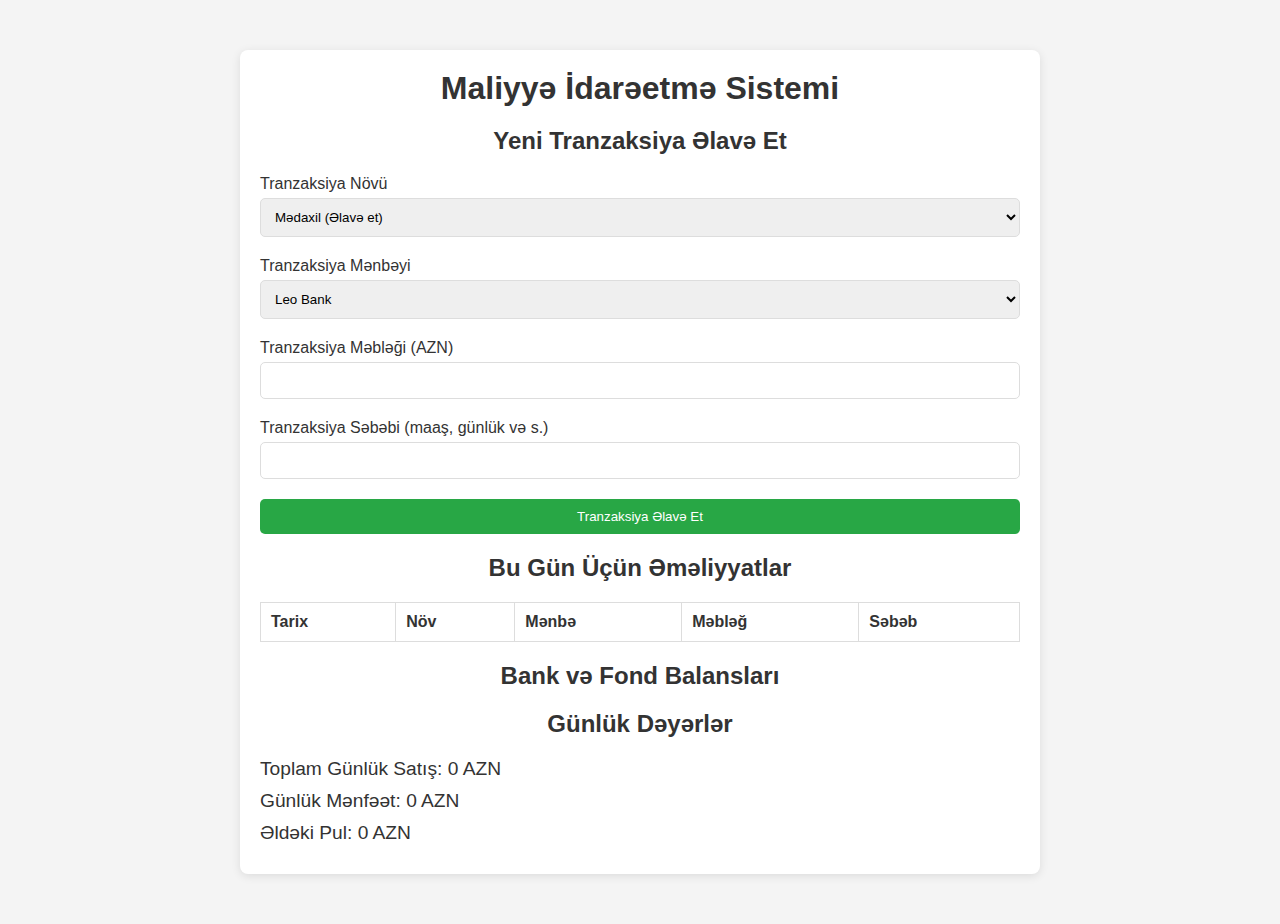
==== finance.html @ 4d528b2e "Update finance.html" ====
<!DOCTYPE html>
<html lang="az">
<head>
    <meta charset="UTF-8">
    <meta name="viewport" content="width=device-width, initial-scale=1.0">
    <title>Maliyyə İdarəetmə Sistemi</title>
    <link rel="stylesheet" href="finance.css">
</head>
<body>
    <div class="container">
        <h1>Maliyyə İdarəetmə Sistemi</h1>

        <!-- Hissə 1: Yeni Tranzaksiya Əlavə Et -->
        <section id="add-transaction">
            <h2>Yeni Tranzaksiya Əlavə Et</h2>
            <form id="transaction-form">
                <label for="transaction-type">Tranzaksiya Növü</label>
                <select id="transaction-type" required>
                    <option value="Deposit">Mədaxil (Əlavə et)</option>
                    <option value="Withdrawal">Məxaric (Çıxart)</option>
                </select>

                <label for="transaction-source">Tranzaksiya Mənbəyi</label>
                <select id="transaction-source" required>
                    <option value="Leo Bank">Leo Bank</option>
                    <option value="Kapital Bank">Kapital Bank</option>
                    <option value="İnv. Fund">İnv. Fond</option>
                    <option value="Fond Gəlirləri">Fond Gəlirləri</option>
                    <option value="Dövriyyə">Dövriyyə</option>
                    <option value="Qutu">Qutu (Nağd Pul Ehtiyatı)</option>
                    <option value="Bazar">Bazar (Market Ehtiyatı)</option>
                </select>

                <label for="transaction-amount">Tranzaksiya Məbləği (AZN)</label>
                <input type="number" id="transaction-amount" step="0.01" min="0" required>

                <label for="transaction-reason">Tranzaksiya Səbəbi (maaş, günlük və s.)</label>
                <input type="text" id="transaction-reason">

                <button type="submit">Tranzaksiya Əlavə Et</button>
            </form>
        </section>

        <!-- Hissə 2: Bu Gün Üçün Əməliyyatlar -->
        <section id="todays-transactions">
            <h2>Bu Gün Üçün Əməliyyatlar</h2>
            <table id="transactions-table">
                <thead>
                    <tr>
                        <th>Tarix</th>
                        <th>Növ</th>
                        <th>Mənbə</th>
                        <th>Məbləğ</th>
                        <th>Səbəb</th>
                    </tr>
                </thead>
                <tbody id="transactions-body">
                    <!-- Tranzaksiyalar buraya JavaScript ilə əlavə olunacaq -->
                </tbody>
            </table>
        </section>

        <!-- Hissə 3: Bank və Fond Balansları -->
        <section id="balances">
            <h2>Bank və Fond Balansları</h2>
            <ul id="balances-list">
                <!-- Balanslar buraya JavaScript ilə əlavə olunacaq -->
            </ul>
        </section>

        <!-- Hissə 4: Günlük Dəyişən Dəyərlər -->
        <section id="daily-values">
            <h2>Günlük Dəyərlər</h2>
            <p>Toplam Günlük Satış: <span id="daily-sales">0 AZN</span></p>
            <p>Günlük Mənfəət: <span id="daily-profits">0 AZN</span></p>
            <p>Əldəki Pul: <span id="cash-in-hand">0 AZN</span></p>
        </section>
    </div>
    <script src="finance.js"></script>
</body>
</html>
---- finance.css ----
* {
    margin: 0;
    padding: 0;
    box-sizing: border-box;
}

body {
    font-family: Arial, sans-serif;
    background-color: #f4f4f4;
    color: #333;
}

.container {
    max-width: 800px;
    margin: 50px auto;
    background: white;
    padding: 20px;
    border-radius: 8px;
    box-shadow: 0 2px 10px rgba(0, 0, 0, 0.1);
}

h1, h2 {
    text-align: center;
    margin-bottom: 20px;
}

form {
    display: flex;
    flex-direction: column;
}

label {
    margin-bottom: 5px;
}

input, select, button {
    padding: 10px;
    margin-bottom: 20px;
    border-radius: 5px;
    border: 1px solid #ddd;
}

button {
    background-color: #28a745;
    color: white;
    border: none;
    cursor: pointer;
}

button:hover {
    background-color: #218838;
}

table {
    width: 100%;
    border-collapse: collapse;
    margin-bottom: 20px;
}

th, td {
    padding: 10px;
    text-align: left;
    border: 1px solid #ddd;
}

#balances-list {
    list-style: none;
}

#balances-list li {
    padding: 10px 0;
}

#daily-values p {
    margin: 10px 0;
    font-size: 1.2em;
}
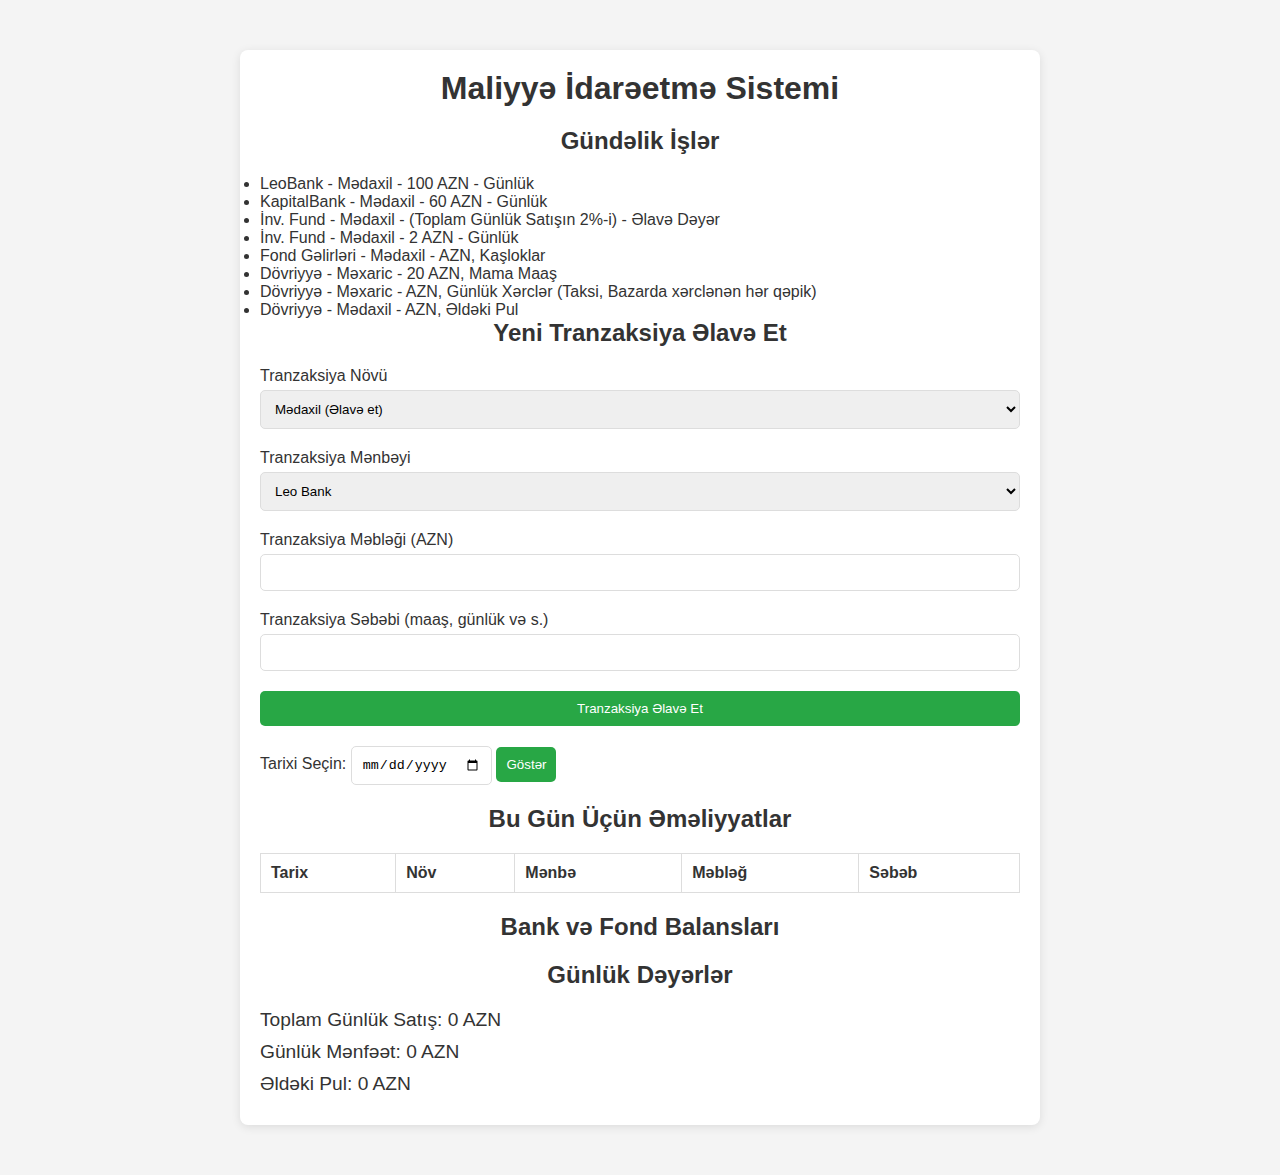
==== commit ff198824: "Update finance.html" ====
--- a/finance.html
+++ b/finance.html
@@ -10,7 +10,22 @@
     <div class="container">
         <h1>Maliyyə İdarəetmə Sistemi</h1>
 
-        <!-- Hissə 1: Yeni Tranzaksiya Əlavə Et -->
+        <!-- Hissə 1: Gündəlik İşlər (To-Do List) -->
+        <section id="daily-reminders">
+            <h2>Gündəlik İşlər</h2>
+            <ul id="todo-list">
+                <li>LeoBank - Mədaxil - 100 AZN - Günlük</li>
+                <li>KapitalBank - Mədaxil - 60 AZN - Günlük</li>
+                <li>İnv. Fund - Mədaxil - (Toplam Günlük Satışın 2%-i) - Əlavə Dəyər</li>
+                <li>İnv. Fund - Mədaxil - 2 AZN - Günlük</li>
+                <li>Fond Gəlirləri - Mədaxil - AZN, Kaşloklar</li>
+                <li>Dövriyyə - Məxaric - 20 AZN, Mama Maaş</li>
+                <li>Dövriyyə - Məxaric - AZN, Günlük Xərclər (Taksi, Bazarda xərclənən hər qəpik)</li>
+                <li>Dövriyyə - Mədaxil - AZN, Əldəki Pul</li>
+            </ul>
+        </section>
+
+        <!-- Hissə 2: Yeni Tranzaksiya Əlavə Et -->
         <section id="add-transaction">
             <h2>Yeni Tranzaksiya Əlavə Et</h2>
             <form id="transaction-form">
@@ -41,7 +56,14 @@
             </form>
         </section>
 
-        <!-- Hissə 2: Bu Gün Üçün Əməliyyatlar -->
+        <!-- Hissə 3: Tarixi Seçin (Date Selection) -->
+        <section id="date-selector">
+            <label for="transaction-date">Tarixi Seçin:</label>
+            <input type="date" id="transaction-date" value="">
+            <button id="load-date-data">Göstər</button>
+        </section>
+
+        <!-- Hissə 4: Bu Gün Üçün Əməliyyatlar -->
         <section id="todays-transactions">
             <h2>Bu Gün Üçün Əməliyyatlar</h2>
             <table id="transactions-table">
@@ -60,7 +82,7 @@
             </table>
         </section>
 
-        <!-- Hissə 3: Bank və Fond Balansları -->
+        <!-- Hissə 5: Bank və Fond Balansları -->
         <section id="balances">
             <h2>Bank və Fond Balansları</h2>
             <ul id="balances-list">
@@ -68,7 +90,7 @@
             </ul>
         </section>
 
-        <!-- Hissə 4: Günlük Dəyişən Dəyərlər -->
+        <!-- Hissə 6: Günlük Dəyişən Dəyərlər -->
         <section id="daily-values">
             <h2>Günlük Dəyərlər</h2>
             <p>Toplam Günlük Satış: <span id="daily-sales">0 AZN</span></p>
@@ -76,6 +98,8 @@
             <p>Əldəki Pul: <span id="cash-in-hand">0 AZN</span></p>
         </section>
     </div>
+
     <script src="finance.js"></script>
 </body>
 </html>
+
--- a/finance.css
+++ b/finance.css
@@ -3,6 +3,7 @@
     padding: 0;
     box-sizing: border-box;
 }
+
 
 body {
     font-family: Arial, sans-serif;
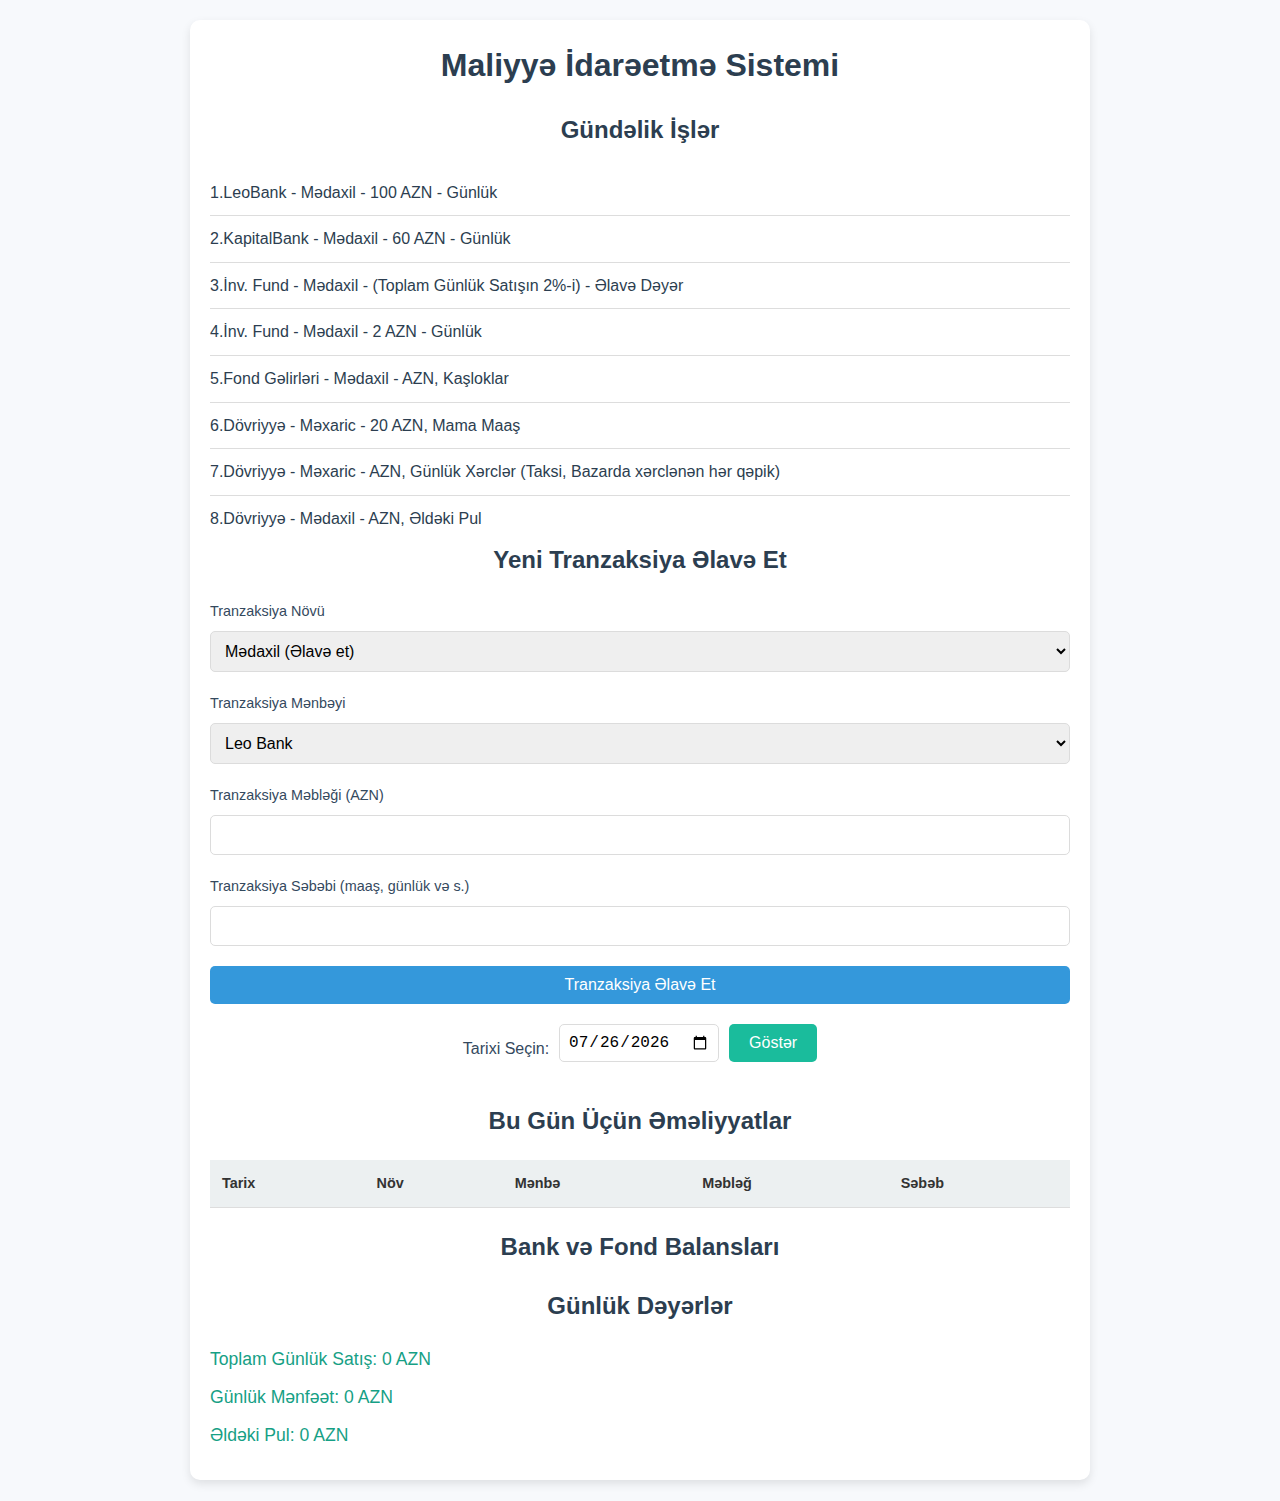
==== commit 29d53d8c: "Update finance.html" ====
--- a/finance.html
+++ b/finance.html
@@ -14,14 +14,14 @@
         <section id="daily-reminders">
             <h2>Gündəlik İşlər</h2>
             <ul id="todo-list">
-                <li>LeoBank - Mədaxil - 100 AZN - Günlük</li>
-                <li>KapitalBank - Mədaxil - 60 AZN - Günlük</li>
-                <li>İnv. Fund - Mədaxil - (Toplam Günlük Satışın 2%-i) - Əlavə Dəyər</li>
-                <li>İnv. Fund - Mədaxil - 2 AZN - Günlük</li>
-                <li>Fond Gəlirləri - Mədaxil - AZN, Kaşloklar</li>
-                <li>Dövriyyə - Məxaric - 20 AZN, Mama Maaş</li>
-                <li>Dövriyyə - Məxaric - AZN, Günlük Xərclər (Taksi, Bazarda xərclənən hər qəpik)</li>
-                <li>Dövriyyə - Mədaxil - AZN, Əldəki Pul</li>
+                <li>1.LeoBank - Mədaxil - 100 AZN - Günlük</li>
+                <li>2.KapitalBank - Mədaxil - 60 AZN - Günlük</li>
+                <li>3.İnv. Fund - Mədaxil - (Toplam Günlük Satışın 2%-i) - Əlavə Dəyər</li>
+                <li>4.İnv. Fund - Mədaxil - 2 AZN - Günlük</li>
+                <li>5.Fond Gəlirləri - Mədaxil - AZN, Kaşloklar</li>
+                <li>6.Dövriyyə - Məxaric - 20 AZN, Mama Maaş</li>
+                <li>7.Dövriyyə - Məxaric - AZN, Günlük Xərclər (Taksi, Bazarda xərclənən hər qəpik)</li>
+                <li>8.Dövriyyə - Mədaxil - AZN, Əldəki Pul</li>
             </ul>
         </section>
 
--- a/finance.css
+++ b/finance.css
@@ -1,79 +1,184 @@
+/* General Reset */
 * {
     margin: 0;
     padding: 0;
     box-sizing: border-box;
 }
 
-
+/* Body Styling */
 body {
-    font-family: Arial, sans-serif;
-    background-color: #f4f4f4;
-    color: #333;
+    font-family: 'Helvetica Neue', Arial, sans-serif;
+    background-color: #f7f9fc; /* Light, neutral background */
+    color: #333; /* Dark, legible text */
+    line-height: 1.6;
+    padding: 20px;
 }
 
+/* Container */
 .container {
-    max-width: 800px;
-    margin: 50px auto;
-    background: white;
+    max-width: 900px;
+    margin: 0 auto;
     padding: 20px;
-    border-radius: 8px;
-    box-shadow: 0 2px 10px rgba(0, 0, 0, 0.1);
+    background-color: #fff; /* White container for contrast */
+    border-radius: 10px;
+    box-shadow: 0 4px 10px rgba(0, 0, 0, 0.1); /* Subtle shadow for depth */
 }
 
+/* Headings */
 h1, h2 {
     text-align: center;
     margin-bottom: 20px;
+    font-weight: 600; /* Slightly bold for emphasis */
+    color: #2c3e50; /* Elegant dark blue */
 }
 
+/* Smaller heading for "Gündəlik İşlər" */
+#daily-tasks h2 {
+    font-size: 1.4rem; /* Smaller font size for this section */
+    color: #2c3e50;
+}
+
+/* Forms and Inputs */
 form {
     display: flex;
     flex-direction: column;
 }
 
 label {
-    margin-bottom: 5px;
+    margin-bottom: 8px;
+    font-size: 0.9rem;
+    color: #34495e; /* Subtle color for labels */
 }
 
 input, select, button {
     padding: 10px;
     margin-bottom: 20px;
+    border: 1px solid #dcdcdc;
     border-radius: 5px;
-    border: 1px solid #ddd;
+    font-size: 1rem;
+    transition: border 0.3s;
+}
+
+input:focus, select:focus {
+    border-color: #3498db; /* Blue border on focus for interactivity */
+    outline: none;
 }
 
 button {
-    background-color: #28a745;
+    background-color: #3498db; /* Primary button color */
     color: white;
     border: none;
     cursor: pointer;
+    transition: background-color 0.3s;
 }
 
 button:hover {
-    background-color: #218838;
+    background-color: #2980b9; /* Slightly darker on hover */
 }
 
+/* Tables */
 table {
     width: 100%;
     border-collapse: collapse;
     margin-bottom: 20px;
+    font-size: 0.9rem;
 }
 
 th, td {
-    padding: 10px;
+    padding: 12px;
     text-align: left;
-    border: 1px solid #ddd;
+    border-bottom: 1px solid #ddd;
 }
 
-#balances-list {
-    list-style: none;
+th {
+    background-color: #ecf0f1; /* Light gray background for table headers */
+    font-weight: bold;
 }
 
-#balances-list li {
-    padding: 10px 0;
+tbody tr:nth-child(even) {
+    background-color: #f9f9f9; /* Light gray stripes for readability */
 }
 
+tbody tr:hover {
+    background-color: #f1f1f1; /* Highlight row on hover */
+}
+
+/* Lists (for balances) */
+ul {
+    list-style: none;
+    padding-left: 0;
+}
+
+ul li {
+    padding: 10px 0;
+    border-bottom: 1px solid #ddd;
+    font-size: 1rem;
+    color: #2c3e50;
+}
+
+ul li:last-child {
+    border-bottom: none; /* Remove last border */
+}
+
+/* Daily Values Section */
 #daily-values p {
     margin: 10px 0;
-    font-size: 1.2em;
+    font-size: 1.1rem;
+    font-weight: 500;
+    color: #16a085; /* Highlight daily values with a fresh green color */
 }
 
+/* Date Selector Section */
+#date-selector {
+    display: flex;
+    align-items: center;
+    justify-content: center;
+    margin-bottom: 20px;
+}
+
+#date-selector label {
+    margin-right: 10px;
+    font-size: 1rem;
+    color: #34495e;
+}
+
+#date-selector input[type="date"] {
+    padding: 8px;
+    font-size: 1rem;
+    border: 1px solid #dcdcdc;
+    border-radius: 5px;
+}
+
+#date-selector button {
+    margin-left: 10px;
+    background-color: #1abc9c; /* Different button color for distinction */
+    color: white;
+    padding: 10px 20px;
+    border-radius: 5px;
+    cursor: pointer;
+    transition: background-color 0.3s;
+}
+
+#date-selector button:hover {
+    background-color: #16a085; /* Darken on hover */
+}
+
+/* Mobile Responsiveness */
+@media (max-width: 768px) {
+    .container {
+        padding: 15px;
+    }
+
+    table, input, select, button {
+        font-size: 0.9rem; /* Adjust font sizes for better readability */
+    }
+
+    h1, h2 {
+        font-size: 1.5rem;
+    }
+
+    #daily-tasks h2 {
+        font-size: 1.2rem; /* Make "Gündəlik İşlər" even smaller on mobile */
+    }
+}
+
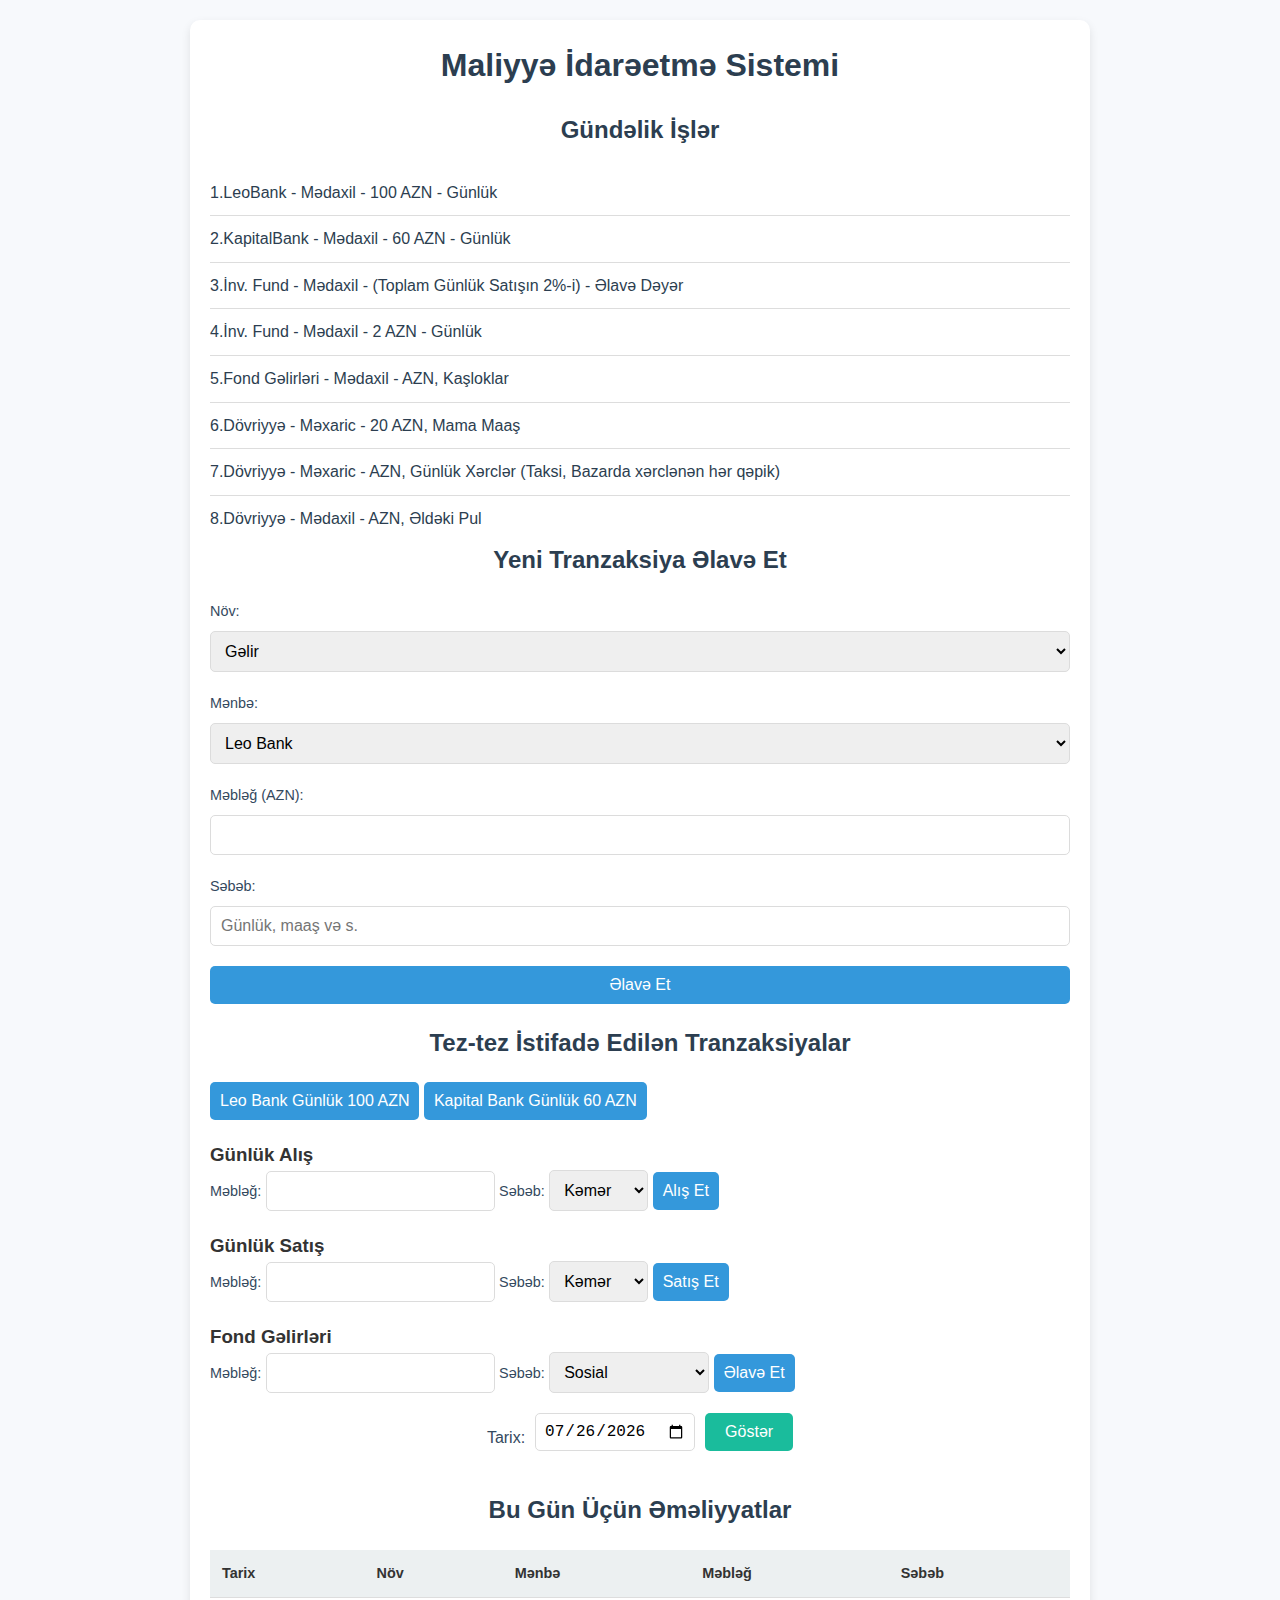
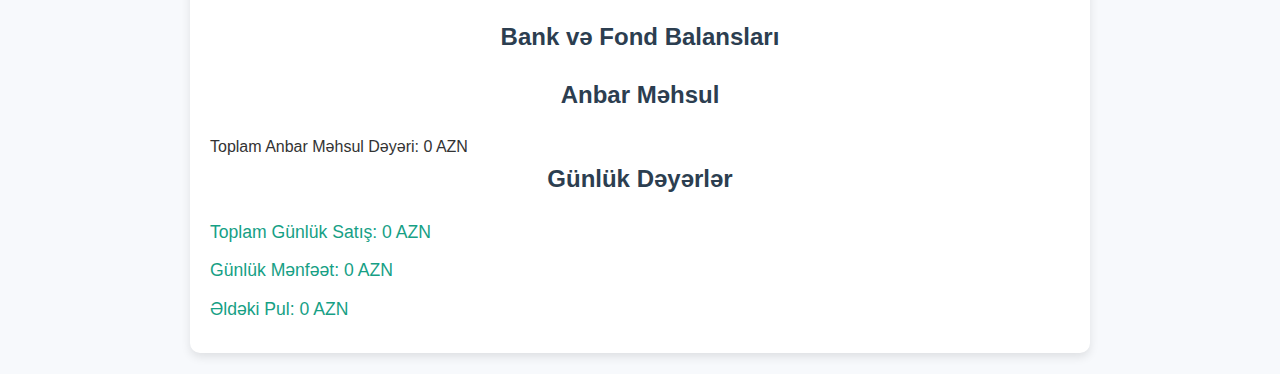
==== commit 1f6d093b: "Update finance.html" ====
--- a/finance.html
+++ b/finance.html
@@ -10,7 +10,9 @@
     <div class="container">
         <h1>Maliyyə İdarəetmə Sistemi</h1>
 
-        <!-- Hissə 1: Gündəlik İşlər (To-Do List) -->
+
+        
+         <!-- Hissə 1: Gündəlik İşlər (To-Do List) -->
         <section id="daily-reminders">
             <h2>Gündəlik İşlər</h2>
             <ul id="todo-list">
@@ -25,45 +27,104 @@
             </ul>
         </section>
 
-        <!-- Hissə 2: Yeni Tranzaksiya Əlavə Et -->
+        <!-- New Transaction Form -->
         <section id="add-transaction">
             <h2>Yeni Tranzaksiya Əlavə Et</h2>
             <form id="transaction-form">
-                <label for="transaction-type">Tranzaksiya Növü</label>
+                <label for="transaction-type">Növ:</label>
                 <select id="transaction-type" required>
-                    <option value="Deposit">Mədaxil (Əlavə et)</option>
-                    <option value="Withdrawal">Məxaric (Çıxart)</option>
+                    <option value="Deposit">Gəlir</option>
+                    <option value="Withdrawal">Xərc</option>
                 </select>
 
-                <label for="transaction-source">Tranzaksiya Mənbəyi</label>
+                <label for="transaction-source">Mənbə:</label>
                 <select id="transaction-source" required>
                     <option value="Leo Bank">Leo Bank</option>
                     <option value="Kapital Bank">Kapital Bank</option>
-                    <option value="İnv. Fund">İnv. Fond</option>
+                    <option value="Anbar Maya">Anbar Maya</option>
                     <option value="Fond Gəlirləri">Fond Gəlirləri</option>
                     <option value="Dövriyyə">Dövriyyə</option>
-                    <option value="Qutu">Qutu (Nağd Pul Ehtiyatı)</option>
-                    <option value="Bazar">Bazar (Market Ehtiyatı)</option>
+                    <option value="Bazar">Bazar</option>
                 </select>
 
-                <label for="transaction-amount">Tranzaksiya Məbləği (AZN)</label>
+                <label for="transaction-amount">Məbləğ (AZN):</label>
                 <input type="number" id="transaction-amount" step="0.01" min="0" required>
 
-                <label for="transaction-reason">Tranzaksiya Səbəbi (maaş, günlük və s.)</label>
-                <input type="text" id="transaction-reason">
+                <label for="transaction-reason">Səbəb:</label>
+                <input type="text" id="transaction-reason" placeholder="Günlük, maaş və s.">
 
-                <button type="submit">Tranzaksiya Əlavə Et</button>
+                <button type="submit">Əlavə Et</button>
             </form>
         </section>
 
-        <!-- Hissə 3: Tarixi Seçin (Date Selection) -->
+        <!-- Frequent Transaction Buttons -->
+        <section id="frequent-transactions">
+            <h2>Tez-tez İstifadə Edilən Tranzaksiyalar</h2>
+
+            <!-- Preset Buttons for Common Transactions -->
+            <button id="leo-daily-100" data-amount="100" data-source="Leo Bank" data-reason="Günlük">Leo Bank Günlük 100 AZN</button>
+            <button id="kapital-daily-60" data-amount="60" data-source="Kapital Bank" data-reason="Günlük">Kapital Bank Günlük 60 AZN</button>
+
+            <!-- Custom Transaction Inputs -->
+            <div class="custom-transaction">
+                <h3>Günlük Alış</h3>
+                <label>Məbləğ:</label>
+                <input type="number" id="purchase-amount" step="0.01" min="0">
+                <label>Səbəb:</label>
+                <select id="purchase-reason">
+                    <option value="Kəmər">Kəmər</option>
+                    <option value="Kaşelok">Kaşelok</option>
+                    <option value="Alışqan">Alışqan</option>
+                    <option value="Saat">Saat</option>
+                    <option value="Yazı">Yazı</option>
+                    <option value="others">Digər</option>
+                </select>
+                <input type="text" id="purchase-reason-other" placeholder="Digər səbəb" style="display:none;">
+                <button id="daily-purchase">Alış Et</button>
+            </div>
+
+            <div class="custom-transaction">
+                <h3>Günlük Satış</h3>
+                <label>Məbləğ:</label>
+                <input type="number" id="sale-amount" step="0.01" min="0">
+                <label>Səbəb:</label>
+                <select id="sale-reason">
+                    <option value="Kəmər">Kəmər</option>
+                    <option value="Kaşelok">Kaşelok</option>
+                    <option value="Alışqan">Alışqan</option>
+                    <option value="Saat">Saat</option>
+                    <option value="Yazı">Yazı</option>
+                    <option value="others">Digər</option>
+                </select>
+                <input type="text" id="sale-reason-other" placeholder="Digər səbəb" style="display:none;">
+                <button id="daily-sale">Satış Et</button>
+            </div>
+
+            <div class="custom-transaction">
+                <h3>Fond Gəlirləri</h3>
+                <label>Məbləğ:</label>
+                <input type="number" id="fond-income-amount" step="0.01" min="0">
+                <label>Səbəb:</label>
+                <select id="fond-income-reason">
+                    <option value="Sosial">Sosial</option>
+                    <option value="2%">2%</option>
+                    <option value="Yazı">Yazı</option>
+                    <option value="Kaşelok">Kaşelok (2 AZN)</option>
+                    <option value="Kəmər">Kəmər (2 AZN)</option>
+                    <option value="Qutu">Qutu</option>
+                </select>
+                <button id="fond-income">Əlavə Et</button>
+            </div>
+        </section>
+
+        <!-- Date Selector -->
         <section id="date-selector">
-            <label for="transaction-date">Tarixi Seçin:</label>
+            <label for="transaction-date">Tarix:</label>
             <input type="date" id="transaction-date" value="">
             <button id="load-date-data">Göstər</button>
         </section>
 
-        <!-- Hissə 4: Bu Gün Üçün Əməliyyatlar -->
+        <!-- Transactions Table -->
         <section id="todays-transactions">
             <h2>Bu Gün Üçün Əməliyyatlar</h2>
             <table id="transactions-table">
@@ -77,20 +138,26 @@
                     </tr>
                 </thead>
                 <tbody id="transactions-body">
-                    <!-- Tranzaksiyalar buraya JavaScript ilə əlavə olunacaq -->
+                    <!-- Dynamic transaction data added here -->
                 </tbody>
             </table>
         </section>
 
-        <!-- Hissə 5: Bank və Fond Balansları -->
+        <!-- Bank and Fund Balances -->
         <section id="balances">
             <h2>Bank və Fond Balansları</h2>
             <ul id="balances-list">
-                <!-- Balanslar buraya JavaScript ilə əlavə olunacaq -->
+                <!-- Dynamic balance data added here -->
             </ul>
         </section>
 
-        <!-- Hissə 6: Günlük Dəyişən Dəyərlər -->
+        <!-- Anbar Məhsul Display -->
+        <section id="anbar-value">
+            <h2>Anbar Məhsul</h2>
+            <p>Toplam Anbar Məhsul Dəyəri: <span id="warehouse-value">0 AZN</span></p>
+        </section>
+
+        <!-- Daily Values -->
         <section id="daily-values">
             <h2>Günlük Dəyərlər</h2>
             <p>Toplam Günlük Satış: <span id="daily-sales">0 AZN</span></p>
@@ -102,4 +169,3 @@
     <script src="finance.js"></script>
 </body>
 </html>
-
--- a/finance.css
+++ b/finance.css
@@ -178,7 +178,7 @@
     }
 
     #daily-tasks h2 {
-        font-size: 1.2rem; /* Make "Gündəlik İşlər" even smaller on mobile */
+        font-size: 0.5rem; /* Make "Gündəlik İşlər" even smaller on mobile */
     }
 }
 
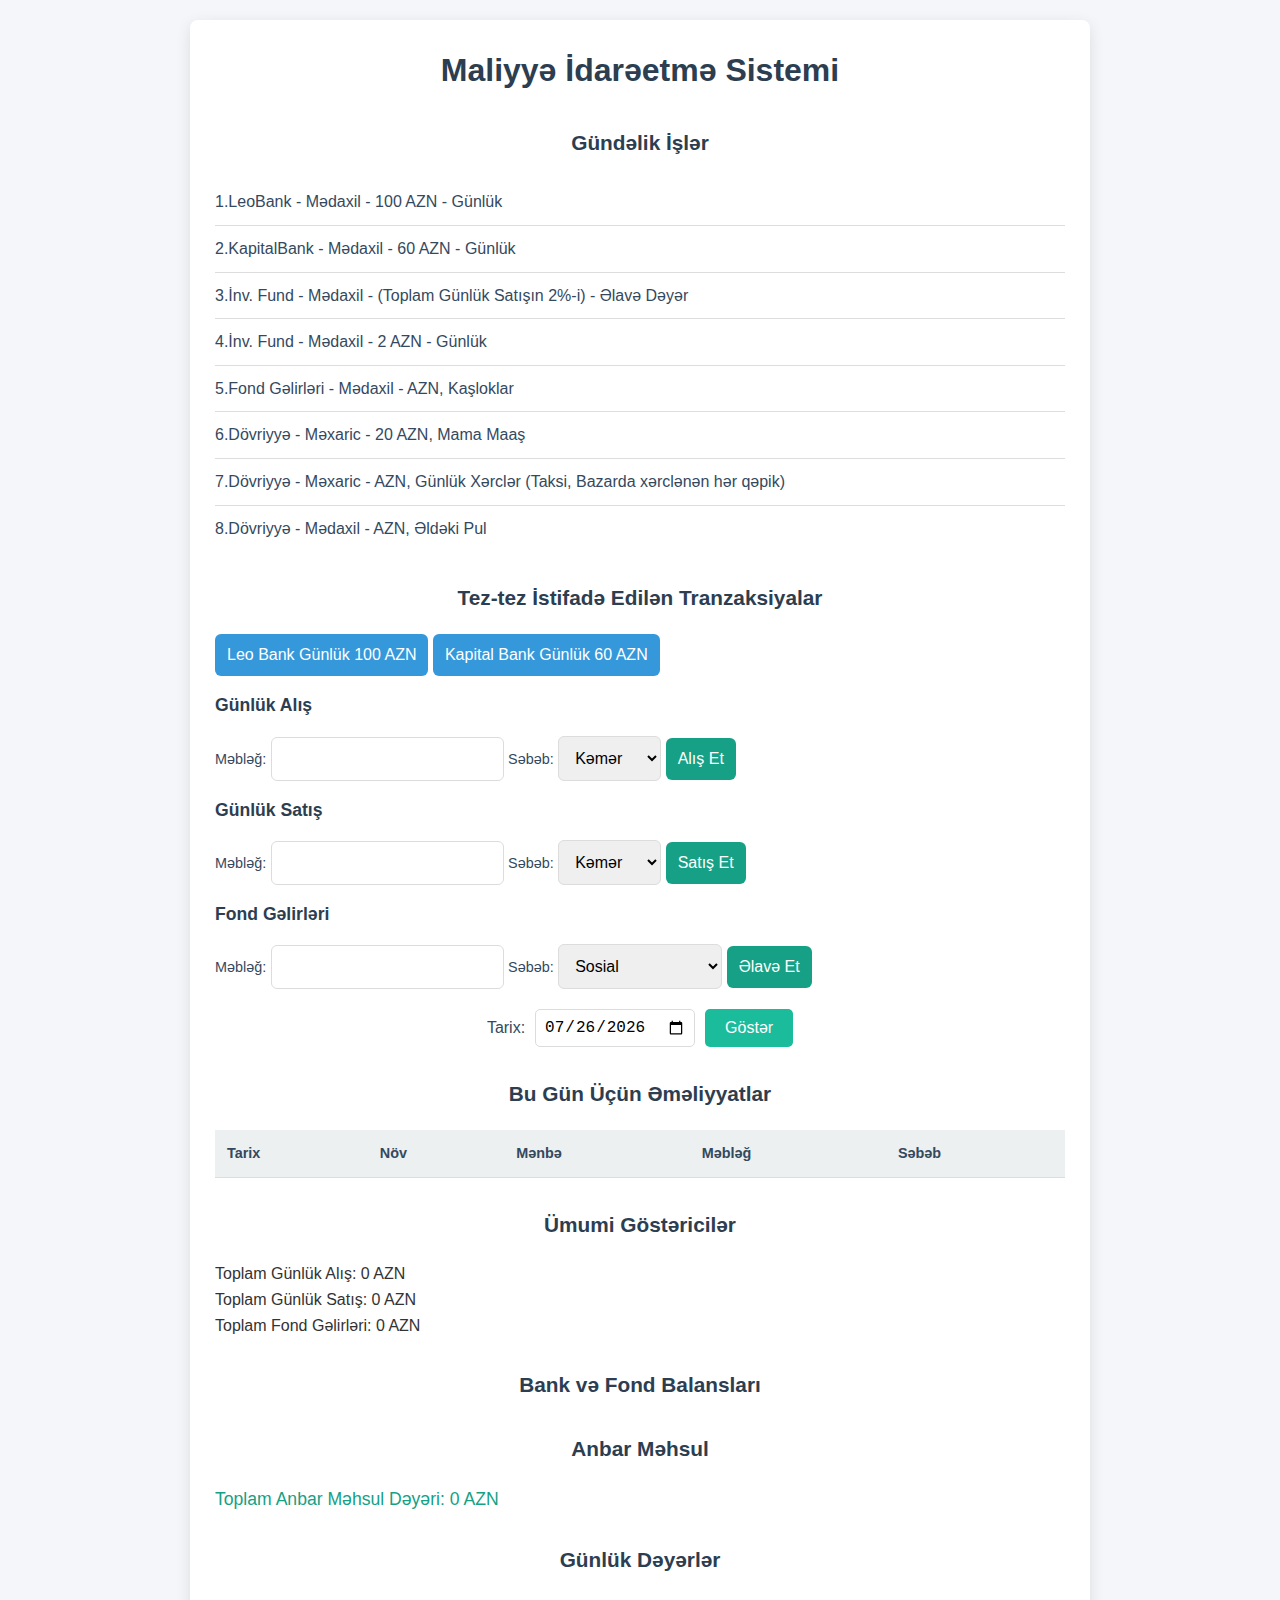
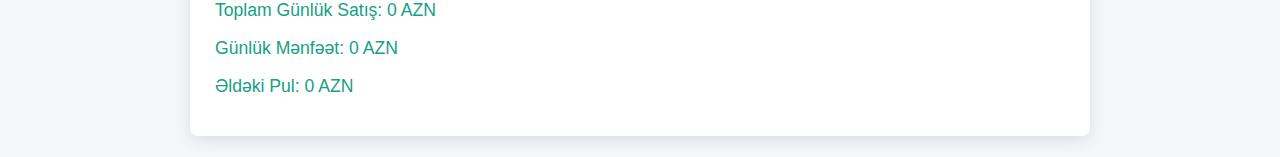
==== commit d730da6c: "Update finance.html" ====
--- a/finance.html
+++ b/finance.html
@@ -10,8 +10,7 @@
     <div class="container">
         <h1>Maliyyə İdarəetmə Sistemi</h1>
 
-
-        
+       
          <!-- Hissə 1: Gündəlik İşlər (To-Do List) -->
         <section id="daily-reminders">
             <h2>Gündəlik İşlər</h2>
@@ -27,40 +26,10 @@
             </ul>
         </section>
 
-        <!-- New Transaction Form -->
-        <section id="add-transaction">
-            <h2>Yeni Tranzaksiya Əlavə Et</h2>
-            <form id="transaction-form">
-                <label for="transaction-type">Növ:</label>
-                <select id="transaction-type" required>
-                    <option value="Deposit">Gəlir</option>
-                    <option value="Withdrawal">Xərc</option>
-                </select>
-
-                <label for="transaction-source">Mənbə:</label>
-                <select id="transaction-source" required>
-                    <option value="Leo Bank">Leo Bank</option>
-                    <option value="Kapital Bank">Kapital Bank</option>
-                    <option value="Anbar Maya">Anbar Maya</option>
-                    <option value="Fond Gəlirləri">Fond Gəlirləri</option>
-                    <option value="Dövriyyə">Dövriyyə</option>
-                    <option value="Bazar">Bazar</option>
-                </select>
-
-                <label for="transaction-amount">Məbləğ (AZN):</label>
-                <input type="number" id="transaction-amount" step="0.01" min="0" required>
-
-                <label for="transaction-reason">Səbəb:</label>
-                <input type="text" id="transaction-reason" placeholder="Günlük, maaş və s.">
-
-                <button type="submit">Əlavə Et</button>
-            </form>
-        </section>
 
         <!-- Frequent Transaction Buttons -->
         <section id="frequent-transactions">
             <h2>Tez-tez İstifadə Edilən Tranzaksiyalar</h2>
-
             <!-- Preset Buttons for Common Transactions -->
             <button id="leo-daily-100" data-amount="100" data-source="Leo Bank" data-reason="Günlük">Leo Bank Günlük 100 AZN</button>
             <button id="kapital-daily-60" data-amount="60" data-source="Kapital Bank" data-reason="Günlük">Kapital Bank Günlük 60 AZN</button>
@@ -77,6 +46,9 @@
                     <option value="Alışqan">Alışqan</option>
                     <option value="Saat">Saat</option>
                     <option value="Yazı">Yazı</option>
+                    <option value="Taksi">Taksi</option>
+                    <option value="Qutu">Qutu</option>
+                    <option value="Paket">Paket</option>
                     <option value="others">Digər</option>
                 </select>
                 <input type="text" id="purchase-reason-other" placeholder="Digər səbəb" style="display:none;">
@@ -94,6 +66,8 @@
                     <option value="Alışqan">Alışqan</option>
                     <option value="Saat">Saat</option>
                     <option value="Yazı">Yazı</option>
+                    <option value="Qutu">Qutu</option>
+                    <option value="Paket">Paket</option>
                     <option value="others">Digər</option>
                 </select>
                 <input type="text" id="sale-reason-other" placeholder="Digər səbəb" style="display:none;">
@@ -143,6 +117,14 @@
             </table>
         </section>
 
+        <!-- Totals Section -->
+        <section id="totals">
+            <h2>Ümumi Göstəricilər</h2>
+            <p>Toplam Günlük Alış: <span id="total-daily-purchase">0 AZN</span></p>
+            <p>Toplam Günlük Satış: <span id="total-daily-sales">0 AZN</span></p>
+            <p>Toplam Fond Gəlirləri: <span id="total-fund-income">0 AZN</span></p>
+        </section>
+
         <!-- Bank and Fund Balances -->
         <section id="balances">
             <h2>Bank və Fond Balansları</h2>
@@ -169,3 +151,5 @@
     <script src="finance.js"></script>
 </body>
 </html>
+
+   
--- a/finance.css
+++ b/finance.css
@@ -1,15 +1,15 @@
-/* General Reset */
+/* Reset */
 * {
     margin: 0;
     padding: 0;
     box-sizing: border-box;
 }
 
-/* Body Styling */
+/* Body */
 body {
-    font-family: 'Helvetica Neue', Arial, sans-serif;
-    background-color: #f7f9fc; /* Light, neutral background */
-    color: #333; /* Dark, legible text */
+    font-family: 'Arial', sans-serif;
+    background-color: #f4f6f9;
+    color: #333;
     line-height: 1.6;
     padding: 20px;
 }
@@ -18,122 +18,161 @@
 .container {
     max-width: 900px;
     margin: 0 auto;
-    padding: 20px;
-    background-color: #fff; /* White container for contrast */
-    border-radius: 10px;
-    box-shadow: 0 4px 10px rgba(0, 0, 0, 0.1); /* Subtle shadow for depth */
+    padding: 25px;
+    background-color: #ffffff;
+    border-radius: 8px;
+    box-shadow: 0px 4px 15px rgba(0, 0, 0, 0.1);
 }
 
 /* Headings */
 h1, h2 {
     text-align: center;
     margin-bottom: 20px;
-    font-weight: 600; /* Slightly bold for emphasis */
-    color: #2c3e50; /* Elegant dark blue */
-}
-
-/* Smaller heading for "Gündəlik İşlər" */
-#daily-tasks h2 {
-    font-size: 1.4rem; /* Smaller font size for this section */
+    font-weight: 600;
     color: #2c3e50;
+}
+
+h2 {
+    font-size: 1.3rem;
+    margin-top: 30px;
 }
 
 /* Forms and Inputs */
 form {
     display: flex;
     flex-direction: column;
+    gap: 12px;
+    padding: 10px 0;
 }
 
 label {
-    margin-bottom: 8px;
     font-size: 0.9rem;
-    color: #34495e; /* Subtle color for labels */
-}
-
-input, select, button {
-    padding: 10px;
-    margin-bottom: 20px;
+    color: #34495e;
+}
+
+input[type="text"],
+input[type="number"],
+input[type="date"],
+select {
+    padding: 12px;
+    font-size: 1rem;
     border: 1px solid #dcdcdc;
-    border-radius: 5px;
-    font-size: 1rem;
-    transition: border 0.3s;
-}
-
-input:focus, select:focus {
-    border-color: #3498db; /* Blue border on focus for interactivity */
+    border-radius: 6px;
+    transition: all 0.3s;
+}
+
+input[type="text"]:focus,
+input[type="number"]:focus,
+input[type="date"]:focus,
+select:focus {
+    border-color: #3498db;
     outline: none;
-}
-
+    box-shadow: 0 0 5px rgba(52, 152, 219, 0.2);
+}
+
+/* Buttons */
 button {
-    background-color: #3498db; /* Primary button color */
+    padding: 12px;
+    font-size: 1rem;
     color: white;
     border: none;
+    border-radius: 6px;
     cursor: pointer;
-    transition: background-color 0.3s;
+    transition: background-color 0.3s, transform 0.1s;
 }
 
 button:hover {
-    background-color: #2980b9; /* Slightly darker on hover */
-}
-
-/* Tables */
-table {
+    background-color: #2980b9;
+    transform: scale(1.02);
+}
+
+button[data-amount] {
+    background-color: #3498db;
+}
+
+button#daily-purchase,
+button#daily-sale,
+button#fond-income {
+    background-color: #16a085;
+    margin-top: 10px;
+}
+
+button#daily-purchase:hover,
+button#daily-sale:hover,
+button#fond-income:hover {
+    background-color: #138d75;
+}
+
+/* Custom Transaction Buttons */
+.custom-transaction h3 {
+    margin: 15px 0 8px;
+    font-size: 1.1rem;
+    color: #2c3e50;
+}
+
+button[data-amount]:hover {
+    background-color: #2980b9;
+}
+
+/* Transactions Table */
+#transactions-table {
     width: 100%;
     border-collapse: collapse;
-    margin-bottom: 20px;
+    margin-top: 15px;
     font-size: 0.9rem;
 }
 
-th, td {
+#transactions-table th, #transactions-table td {
     padding: 12px;
     text-align: left;
     border-bottom: 1px solid #ddd;
 }
 
-th {
-    background-color: #ecf0f1; /* Light gray background for table headers */
+#transactions-table th {
+    background-color: #ecf0f1;
     font-weight: bold;
-}
-
-tbody tr:nth-child(even) {
-    background-color: #f9f9f9; /* Light gray stripes for readability */
-}
-
-tbody tr:hover {
-    background-color: #f1f1f1; /* Highlight row on hover */
-}
-
-/* Lists (for balances) */
-ul {
+    color: #34495e;
+}
+
+#transactions-table tbody tr:nth-child(even) {
+    background-color: #f9f9f9;
+}
+
+#transactions-table tbody tr:hover {
+    background-color: #f1f1f1;
+}
+
+/* Balance and To-Do Lists */
+#balances-list, #todo-list {
     list-style: none;
     padding-left: 0;
-}
-
-ul li {
+    font-size: 1rem;
+    color: #34495e;
+}
+
+#balances-list li, #todo-list li {
     padding: 10px 0;
     border-bottom: 1px solid #ddd;
-    font-size: 1rem;
-    color: #2c3e50;
-}
-
-ul li:last-child {
-    border-bottom: none; /* Remove last border */
-}
-
-/* Daily Values Section */
-#daily-values p {
+}
+
+#balances-list li:last-child, #todo-list li:last-child {
+    border-bottom: none;
+}
+
+/* Daily Values and Anbar Məhsul */
+#daily-values p, #anbar-value p {
     margin: 10px 0;
     font-size: 1.1rem;
     font-weight: 500;
-    color: #16a085; /* Highlight daily values with a fresh green color */
-}
-
-/* Date Selector Section */
+    color: #16a085;
+}
+
+/* Date Selector */
 #date-selector {
     display: flex;
     align-items: center;
     justify-content: center;
-    margin-bottom: 20px;
+    margin: 20px 0;
 }
 
 #date-selector label {
@@ -151,7 +190,7 @@
 
 #date-selector button {
     margin-left: 10px;
-    background-color: #1abc9c; /* Different button color for distinction */
+    background-color: #1abc9c;
     color: white;
     padding: 10px 20px;
     border-radius: 5px;
@@ -160,7 +199,7 @@
 }
 
 #date-selector button:hover {
-    background-color: #16a085; /* Darken on hover */
+    background-color: #16a085;
 }
 
 /* Mobile Responsiveness */
@@ -169,16 +208,11 @@
         padding: 15px;
     }
 
-    table, input, select, button {
-        font-size: 0.9rem; /* Adjust font sizes for better readability */
+    h1, h2 {
+        font-size: 1.4rem;
     }
 
-    h1, h2 {
-        font-size: 1.5rem;
+    button, input, select {
+        font-size: 0.9rem;
     }
-
-    #daily-tasks h2 {
-        font-size: 0.5rem; /* Make "Gündəlik İşlər" even smaller on mobile */
-    }
-}
-
+}
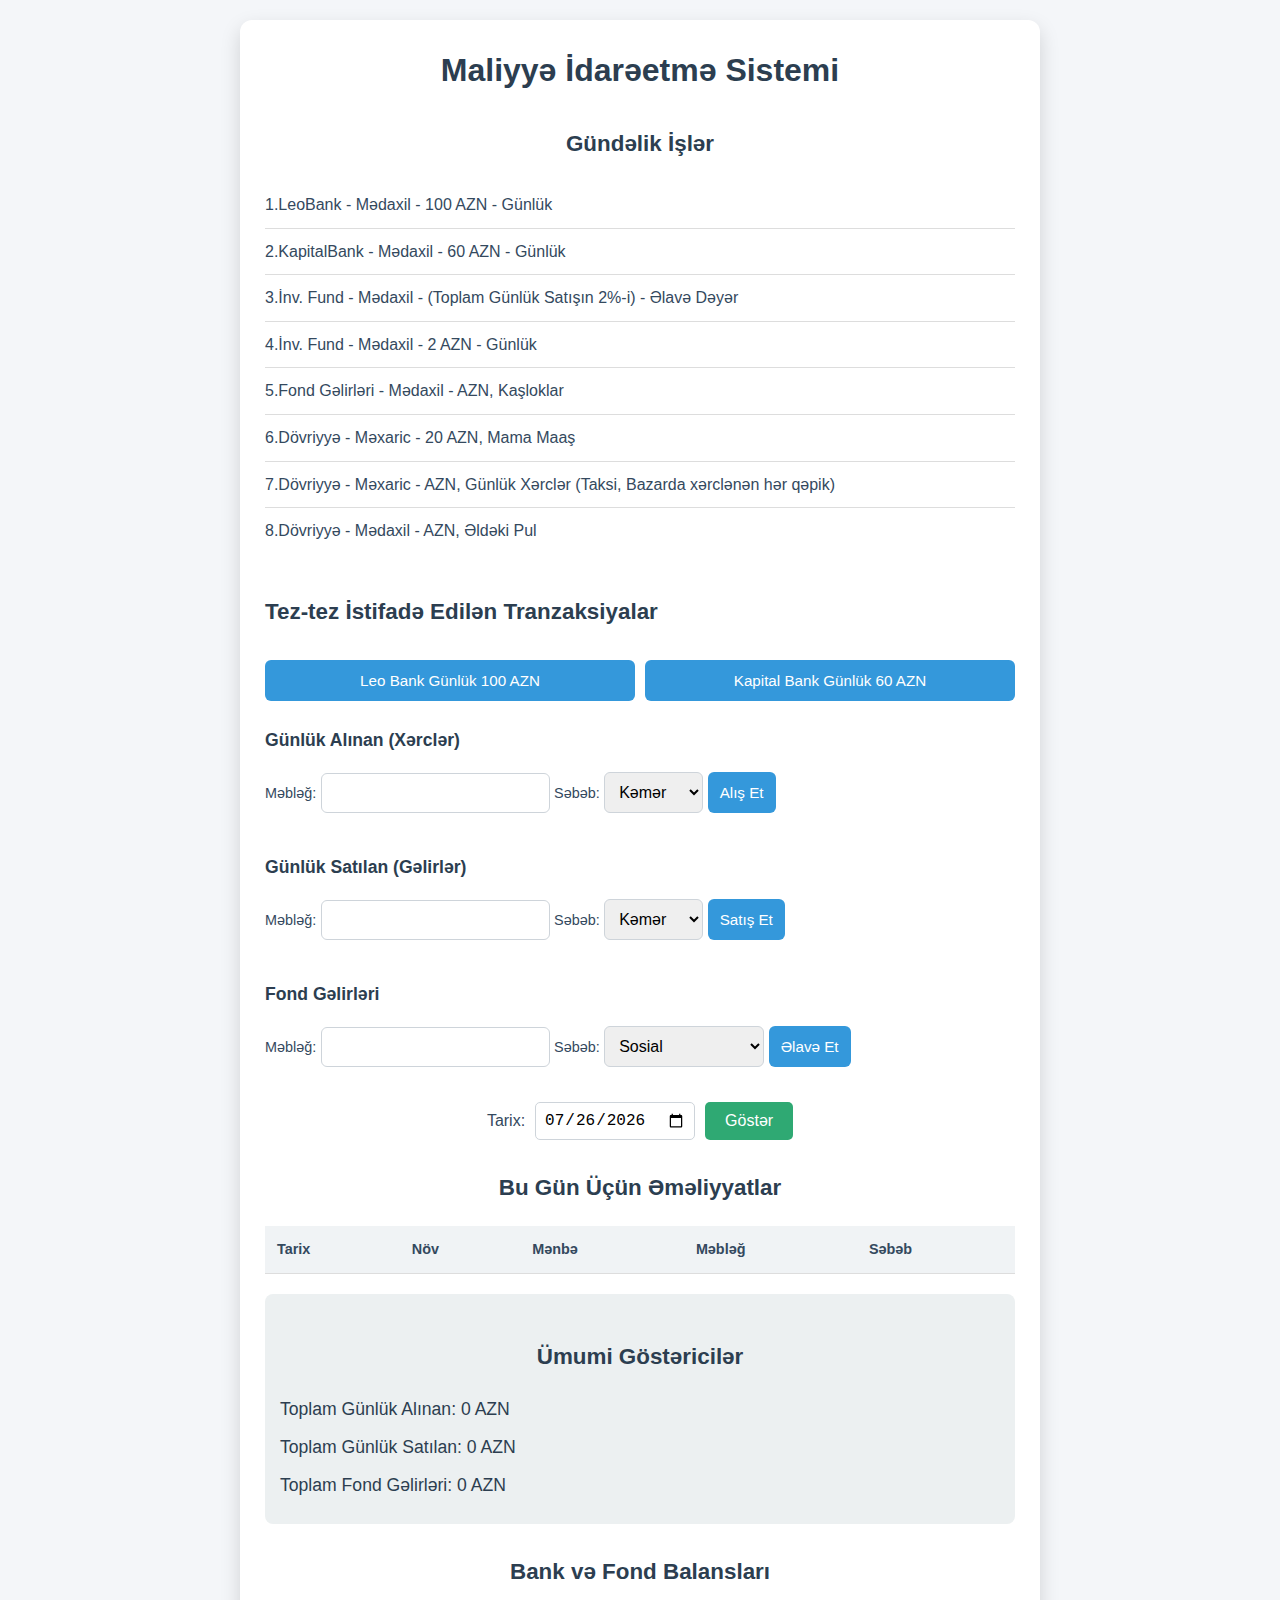
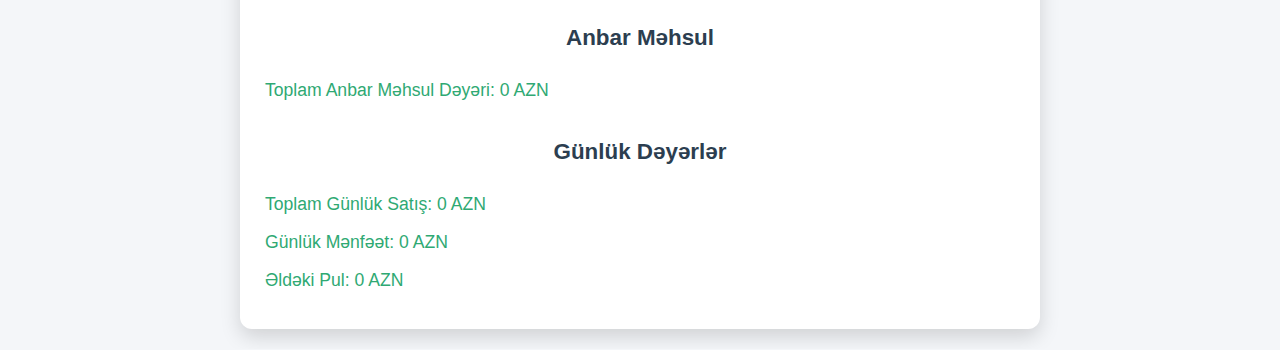
==== commit 960a09db: "Update finance.html" ====
--- a/finance.html
+++ b/finance.html
@@ -36,7 +36,7 @@
 
             <!-- Custom Transaction Inputs -->
             <div class="custom-transaction">
-                <h3>Günlük Alış</h3>
+                <h3>Günlük Alınan (Xərclər)</h3>
                 <label>Məbləğ:</label>
                 <input type="number" id="purchase-amount" step="0.01" min="0">
                 <label>Səbəb:</label>
@@ -56,7 +56,7 @@
             </div>
 
             <div class="custom-transaction">
-                <h3>Günlük Satış</h3>
+                <h3>Günlük Satılan (Gəlirlər)</h3>
                 <label>Məbləğ:</label>
                 <input type="number" id="sale-amount" step="0.01" min="0">
                 <label>Səbəb:</label>
@@ -120,8 +120,8 @@
         <!-- Totals Section -->
         <section id="totals">
             <h2>Ümumi Göstəricilər</h2>
-            <p>Toplam Günlük Alış: <span id="total-daily-purchase">0 AZN</span></p>
-            <p>Toplam Günlük Satış: <span id="total-daily-sales">0 AZN</span></p>
+            <p>Toplam Günlük Alınan: <span id="total-daily-purchase">0 AZN</span></p>
+            <p>Toplam Günlük Satılan: <span id="total-daily-sales">0 AZN</span></p>
             <p>Toplam Fond Gəlirləri: <span id="total-fund-income">0 AZN</span></p>
         </section>
 
--- a/finance.css
+++ b/finance.css
@@ -16,24 +16,24 @@
 
 /* Container */
 .container {
-    max-width: 900px;
+    max-width: 800px;
     margin: 0 auto;
     padding: 25px;
     background-color: #ffffff;
-    border-radius: 8px;
-    box-shadow: 0px 4px 15px rgba(0, 0, 0, 0.1);
+    border-radius: 12px;
+    box-shadow: 0px 8px 20px rgba(0, 0, 0, 0.15);
 }
 
 /* Headings */
 h1, h2 {
     text-align: center;
+    font-weight: 700;
+    color: #2c3e50;
     margin-bottom: 20px;
-    font-weight: 600;
-    color: #2c3e50;
 }
 
 h2 {
-    font-size: 1.3rem;
+    font-size: 1.4rem;
     margin-top: 30px;
 }
 
@@ -41,40 +41,41 @@
 form {
     display: flex;
     flex-direction: column;
-    gap: 12px;
+    gap: 10px;
     padding: 10px 0;
 }
 
 label {
     font-size: 0.9rem;
     color: #34495e;
+    font-weight: 500;
 }
 
 input[type="text"],
 input[type="number"],
 input[type="date"],
 select {
-    padding: 12px;
-    font-size: 1rem;
-    border: 1px solid #dcdcdc;
+    padding: 10px;
+    font-size: 1rem;
+    border: 1px solid #ced4da;
     border-radius: 6px;
-    transition: all 0.3s;
+    transition: all 0.3s ease;
 }
 
 input[type="text"]:focus,
 input[type="number"]:focus,
 input[type="date"]:focus,
 select:focus {
-    border-color: #3498db;
+    border-color: #5a9ad4;
     outline: none;
-    box-shadow: 0 0 5px rgba(52, 152, 219, 0.2);
+    box-shadow: 0 0 5px rgba(90, 154, 212, 0.2);
 }
 
 /* Buttons */
 button {
     padding: 12px;
     font-size: 1rem;
-    color: white;
+    color: #fff;
     border: none;
     border-radius: 6px;
     cursor: pointer;
@@ -82,36 +83,63 @@
 }
 
 button:hover {
-    background-color: #2980b9;
-    transform: scale(1.02);
+    transform: scale(1.03);
 }
 
 button[data-amount] {
-    background-color: #3498db;
+    background-color: #5a9ad4;
+}
+
+button[data-amount]:hover {
+    background-color: #4a89bd;
 }
 
 button#daily-purchase,
 button#daily-sale,
 button#fond-income {
-    background-color: #16a085;
+    background-color: #2fa973;
     margin-top: 10px;
 }
 
 button#daily-purchase:hover,
 button#daily-sale:hover,
 button#fond-income:hover {
-    background-color: #138d75;
-}
-
-/* Custom Transaction Buttons */
+    background-color: #279d6b;
+}
+
+/* Frequent Transaction Buttons */
+#frequent-transactions {
+    display: flex;
+    flex-wrap: wrap;
+    gap: 10px;
+    justify-content: space-between;
+    margin: 10px 0 20px;
+}
+
+#frequent-transactions button {
+    flex: 1 1 calc(50% - 10px);
+    font-size: 0.95rem;
+    padding: 12px;
+    background-color: #3498db;
+    color: white;
+    border-radius: 6px;
+    transition: background-color 0.3s;
+    text-align: center;
+}
+
+#frequent-transactions button:hover {
+    background-color: #2980b9;
+}
+
+/* Custom Transaction Section */
 .custom-transaction h3 {
     margin: 15px 0 8px;
     font-size: 1.1rem;
     color: #2c3e50;
 }
 
-button[data-amount]:hover {
-    background-color: #2980b9;
+.custom-transaction {
+    margin-bottom: 15px;
 }
 
 /* Transactions Table */
@@ -129,17 +157,32 @@
 }
 
 #transactions-table th {
-    background-color: #ecf0f1;
+    background-color: #f0f3f5;
     font-weight: bold;
     color: #34495e;
 }
 
 #transactions-table tbody tr:nth-child(even) {
-    background-color: #f9f9f9;
+    background-color: #fafafa;
 }
 
 #transactions-table tbody tr:hover {
     background-color: #f1f1f1;
+}
+
+/* Totals Section */
+#totals {
+    padding: 15px;
+    margin-top: 20px;
+    background-color: #ecf0f1;
+    border-radius: 8px;
+}
+
+#totals p {
+    font-size: 1.1rem;
+    font-weight: 500;
+    color: #2c3e50;
+    margin: 10px 0;
 }
 
 /* Balance and To-Do Lists */
@@ -164,7 +207,7 @@
     margin: 10px 0;
     font-size: 1.1rem;
     font-weight: 500;
-    color: #16a085;
+    color: #2fa973;
 }
 
 /* Date Selector */
@@ -184,13 +227,14 @@
 #date-selector input[type="date"] {
     padding: 8px;
     font-size: 1rem;
-    border: 1px solid #dcdcdc;
+    border: 1px solid #ced4da;
     border-radius: 5px;
+    transition: all 0.3s;
 }
 
 #date-selector button {
     margin-left: 10px;
-    background-color: #1abc9c;
+    background-color: #2fa973;
     color: white;
     padding: 10px 20px;
     border-radius: 5px;
@@ -199,7 +243,7 @@
 }
 
 #date-selector button:hover {
-    background-color: #16a085;
+    background-color: #279d6b;
 }
 
 /* Mobile Responsiveness */
@@ -209,10 +253,14 @@
     }
 
     h1, h2 {
-        font-size: 1.4rem;
+        font-size: 1.3rem;
     }
 
     button, input, select {
         font-size: 0.9rem;
     }
-}
+
+    #frequent-transactions button {
+        flex: 1 1 100%;
+    }
+}
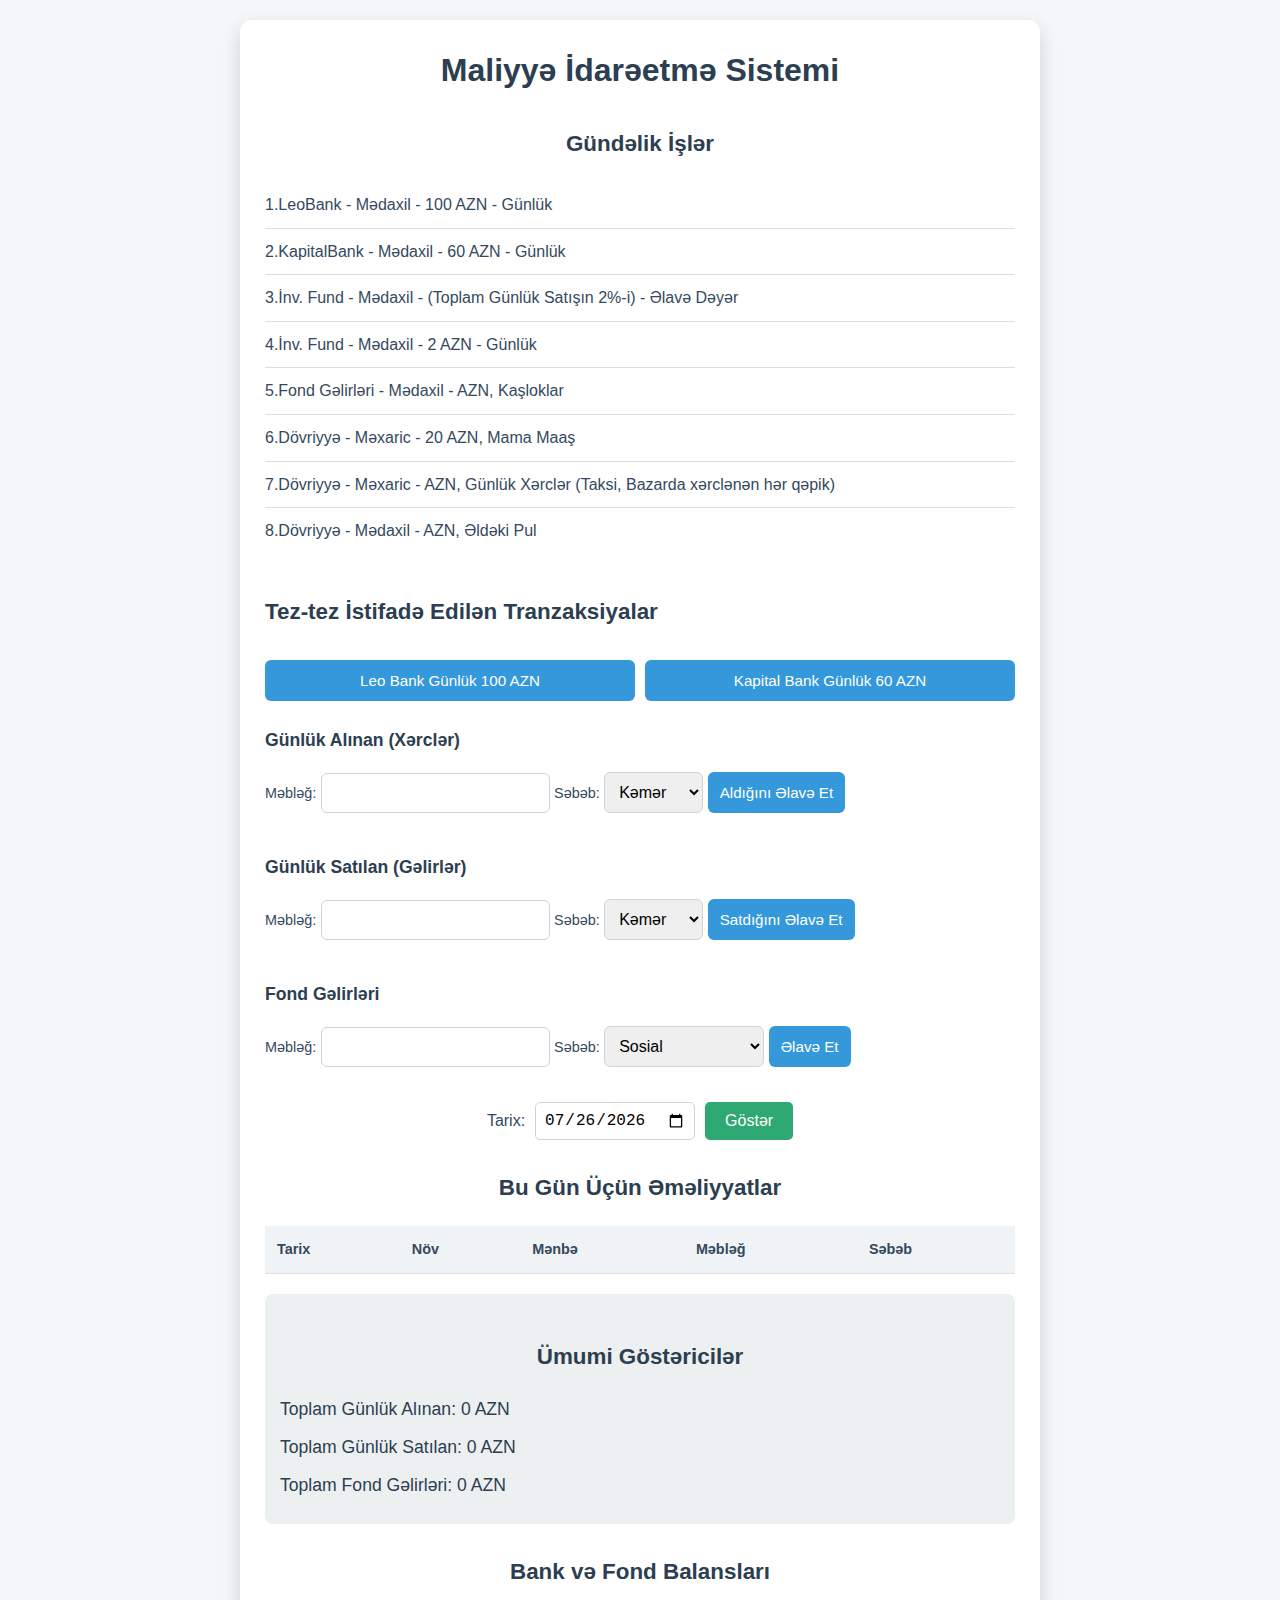
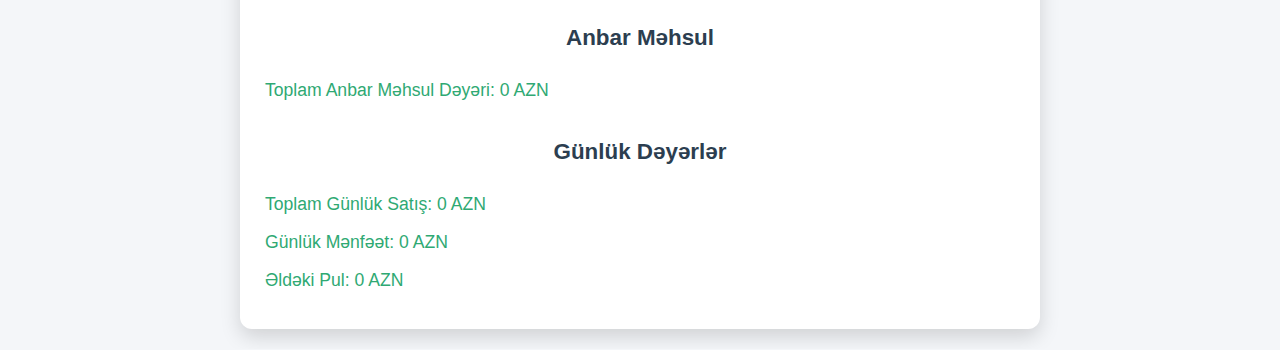
==== commit 17e77ca3: "Update finance.html" ====
--- a/finance.html
+++ b/finance.html
@@ -52,7 +52,7 @@
                     <option value="others">Digər</option>
                 </select>
                 <input type="text" id="purchase-reason-other" placeholder="Digər səbəb" style="display:none;">
-                <button id="daily-purchase">Alış Et</button>
+                <button id="daily-purchase">Aldığını Əlavə Et</button>
             </div>
 
             <div class="custom-transaction">
@@ -71,7 +71,7 @@
                     <option value="others">Digər</option>
                 </select>
                 <input type="text" id="sale-reason-other" placeholder="Digər səbəb" style="display:none;">
-                <button id="daily-sale">Satış Et</button>
+                <button id="daily-sale">Satdığını Əlavə Et</button>
             </div>
 
             <div class="custom-transaction">
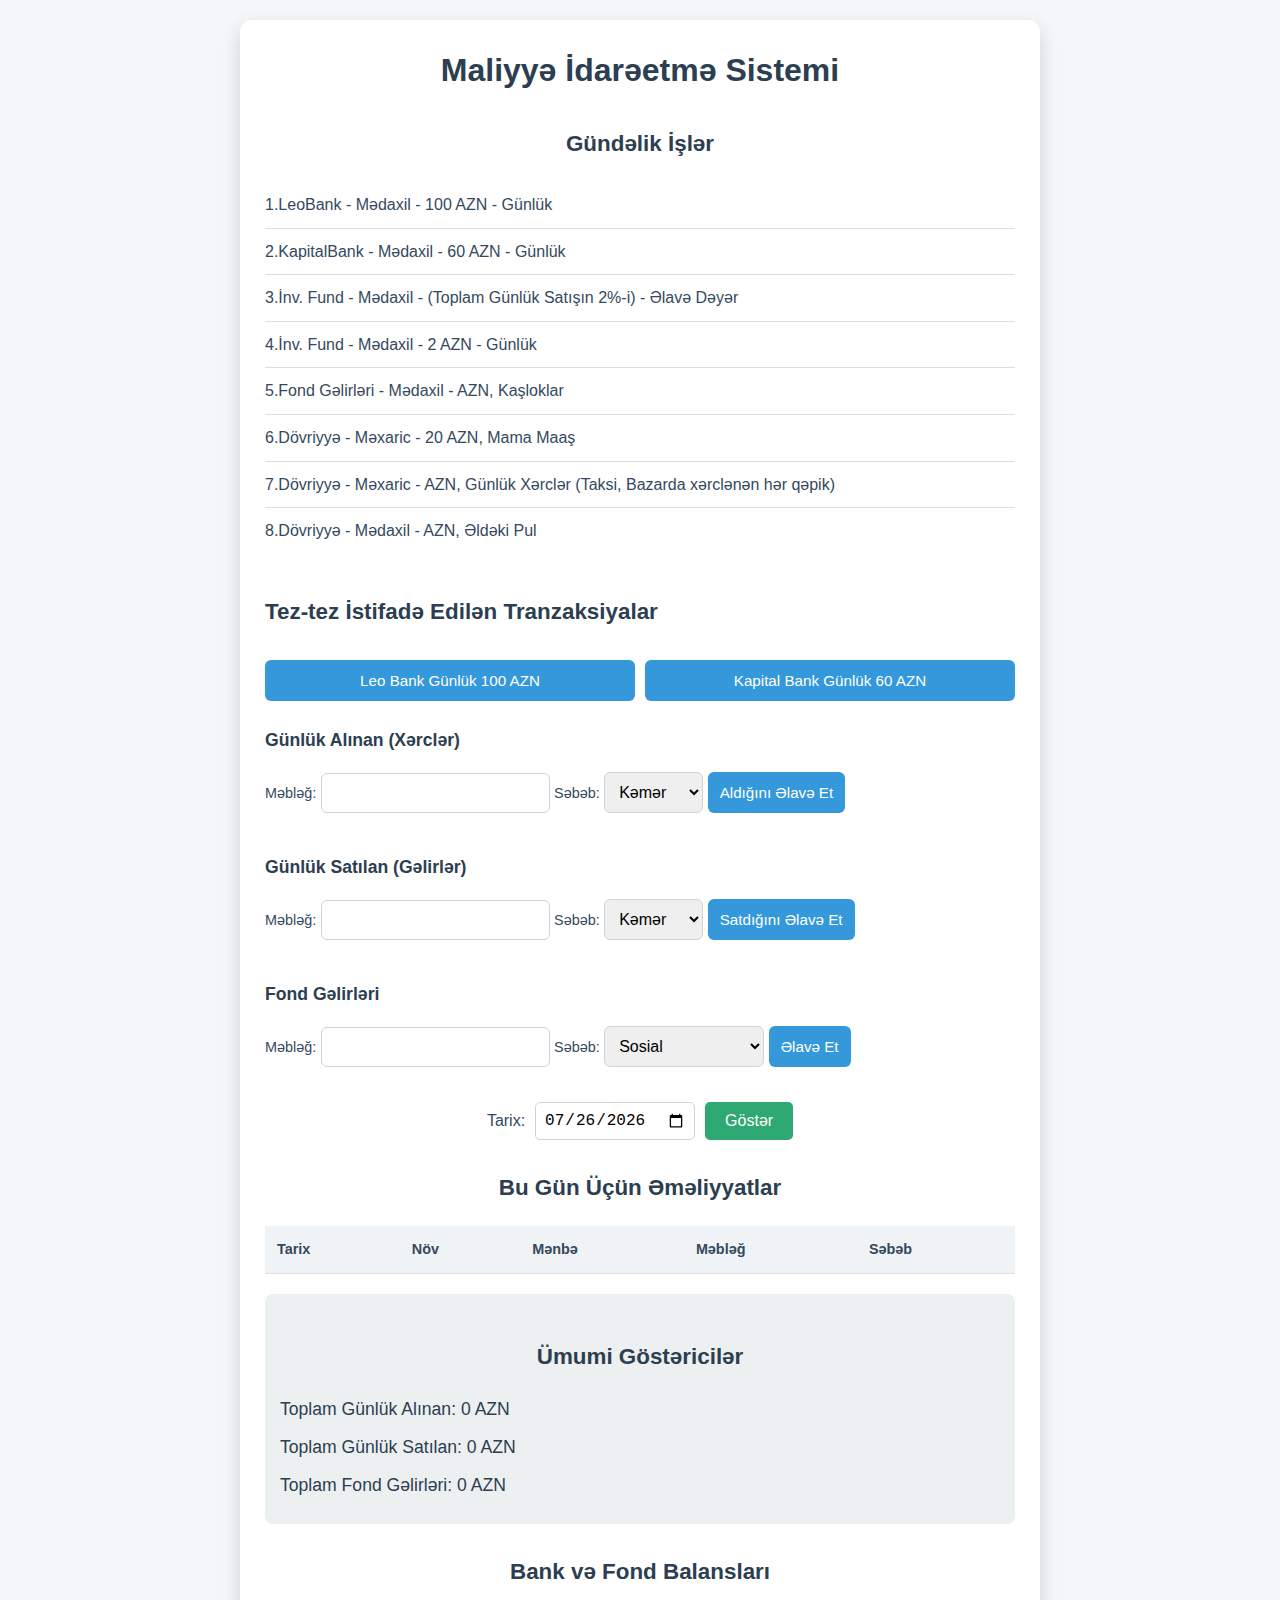
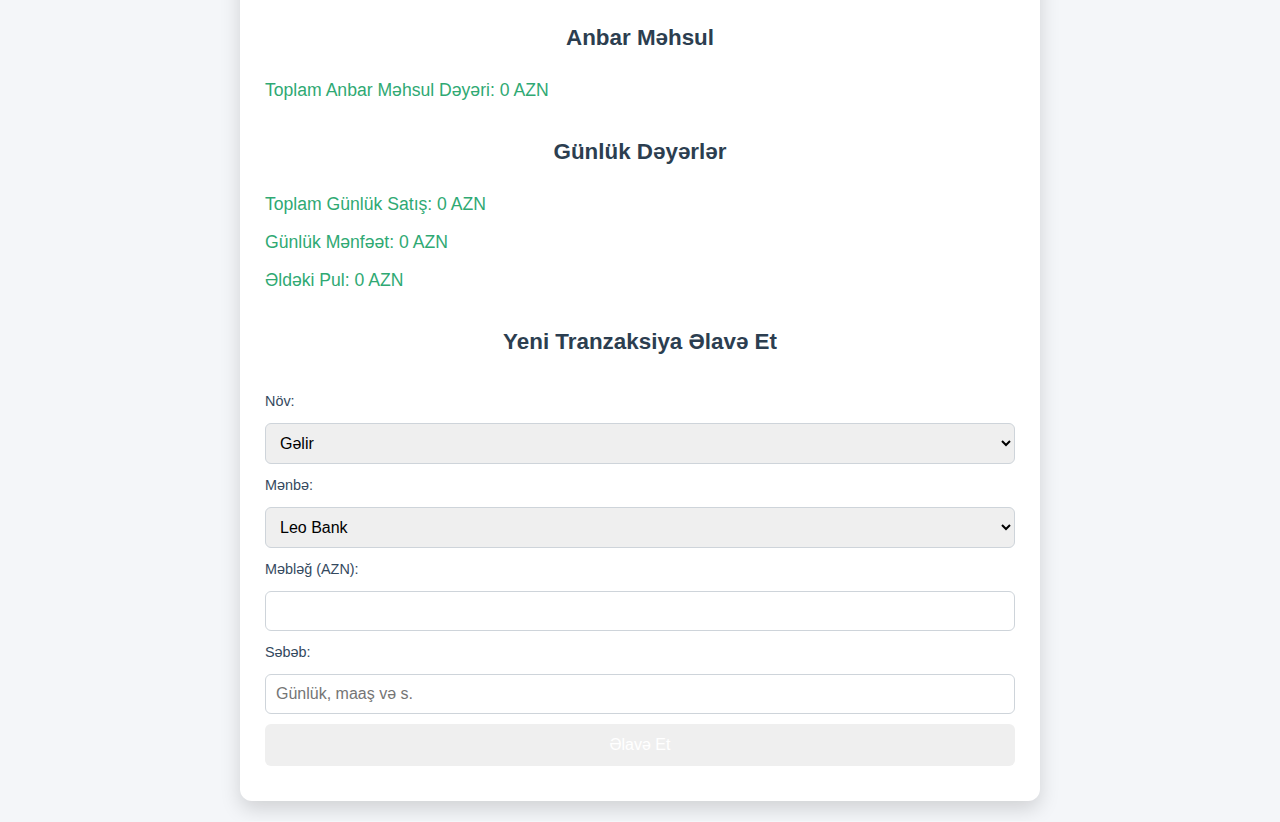
==== commit 928fb4ba: "Update finance.html" ====
--- a/finance.html
+++ b/finance.html
@@ -146,6 +146,36 @@
             <p>Günlük Mənfəət: <span id="daily-profits">0 AZN</span></p>
             <p>Əldəki Pul: <span id="cash-in-hand">0 AZN</span></p>
         </section>
+
+                <!-- New Transaction Form -->
+        <section id="add-transaction">
+            <h2>Yeni Tranzaksiya Əlavə Et</h2>
+            <form id="transaction-form">
+                <label for="transaction-type">Növ:</label>
+                <select id="transaction-type" required>
+                    <option value="Deposit">Gəlir</option>
+                    <option value="Withdrawal">Xərc</option>
+                </select>
+
+                <label for="transaction-source">Mənbə:</label>
+                <select id="transaction-source" required>
+                    <option value="Leo Bank">Leo Bank</option>
+                    <option value="Kapital Bank">Kapital Bank</option>
+                    <option value="Anbar Maya">Anbar Maya</option>
+                    <option value="Fond Gəlirləri">Fond Gəlirləri</option>
+                    <option value="Dövriyyə">Dövriyyə</option>
+                    <option value="Bazar">Bazar</option>
+                </select>
+
+                <label for="transaction-amount">Məbləğ (AZN):</label>
+                <input type="number" id="transaction-amount" step="0.01" min="0" required>
+
+                <label for="transaction-reason">Səbəb:</label>
+                <input type="text" id="transaction-reason" placeholder="Günlük, maaş və s.">
+
+                <button type="submit">Əlavə Et</button>
+            </form>
+        </section>
     </div>
 
     <script src="finance.js"></script>
--- a/finance.css
+++ b/finance.css
@@ -59,13 +59,10 @@
     font-size: 1rem;
     border: 1px solid #ced4da;
     border-radius: 6px;
-    transition: all 0.3s ease;
-}
-
-input[type="text"]:focus,
-input[type="number"]:focus,
-input[type="date"]:focus,
-select:focus {
+    transition: border-color 0.3s ease, box-shadow 0.3s ease;
+}
+
+input:focus, select:focus {
     border-color: #5a9ad4;
     outline: none;
     box-shadow: 0 0 5px rgba(90, 154, 212, 0.2);
@@ -229,7 +226,7 @@
     font-size: 1rem;
     border: 1px solid #ced4da;
     border-radius: 5px;
-    transition: all 0.3s;
+    transition: border-color 0.3s, box-shadow 0.3s;
 }
 
 #date-selector button {
@@ -263,4 +260,9 @@
     #frequent-transactions button {
         flex: 1 1 100%;
     }
-}
+
+    #transactions-table th, #transactions-table td {
+        font-size: 0.85rem;
+    }
+}
+
